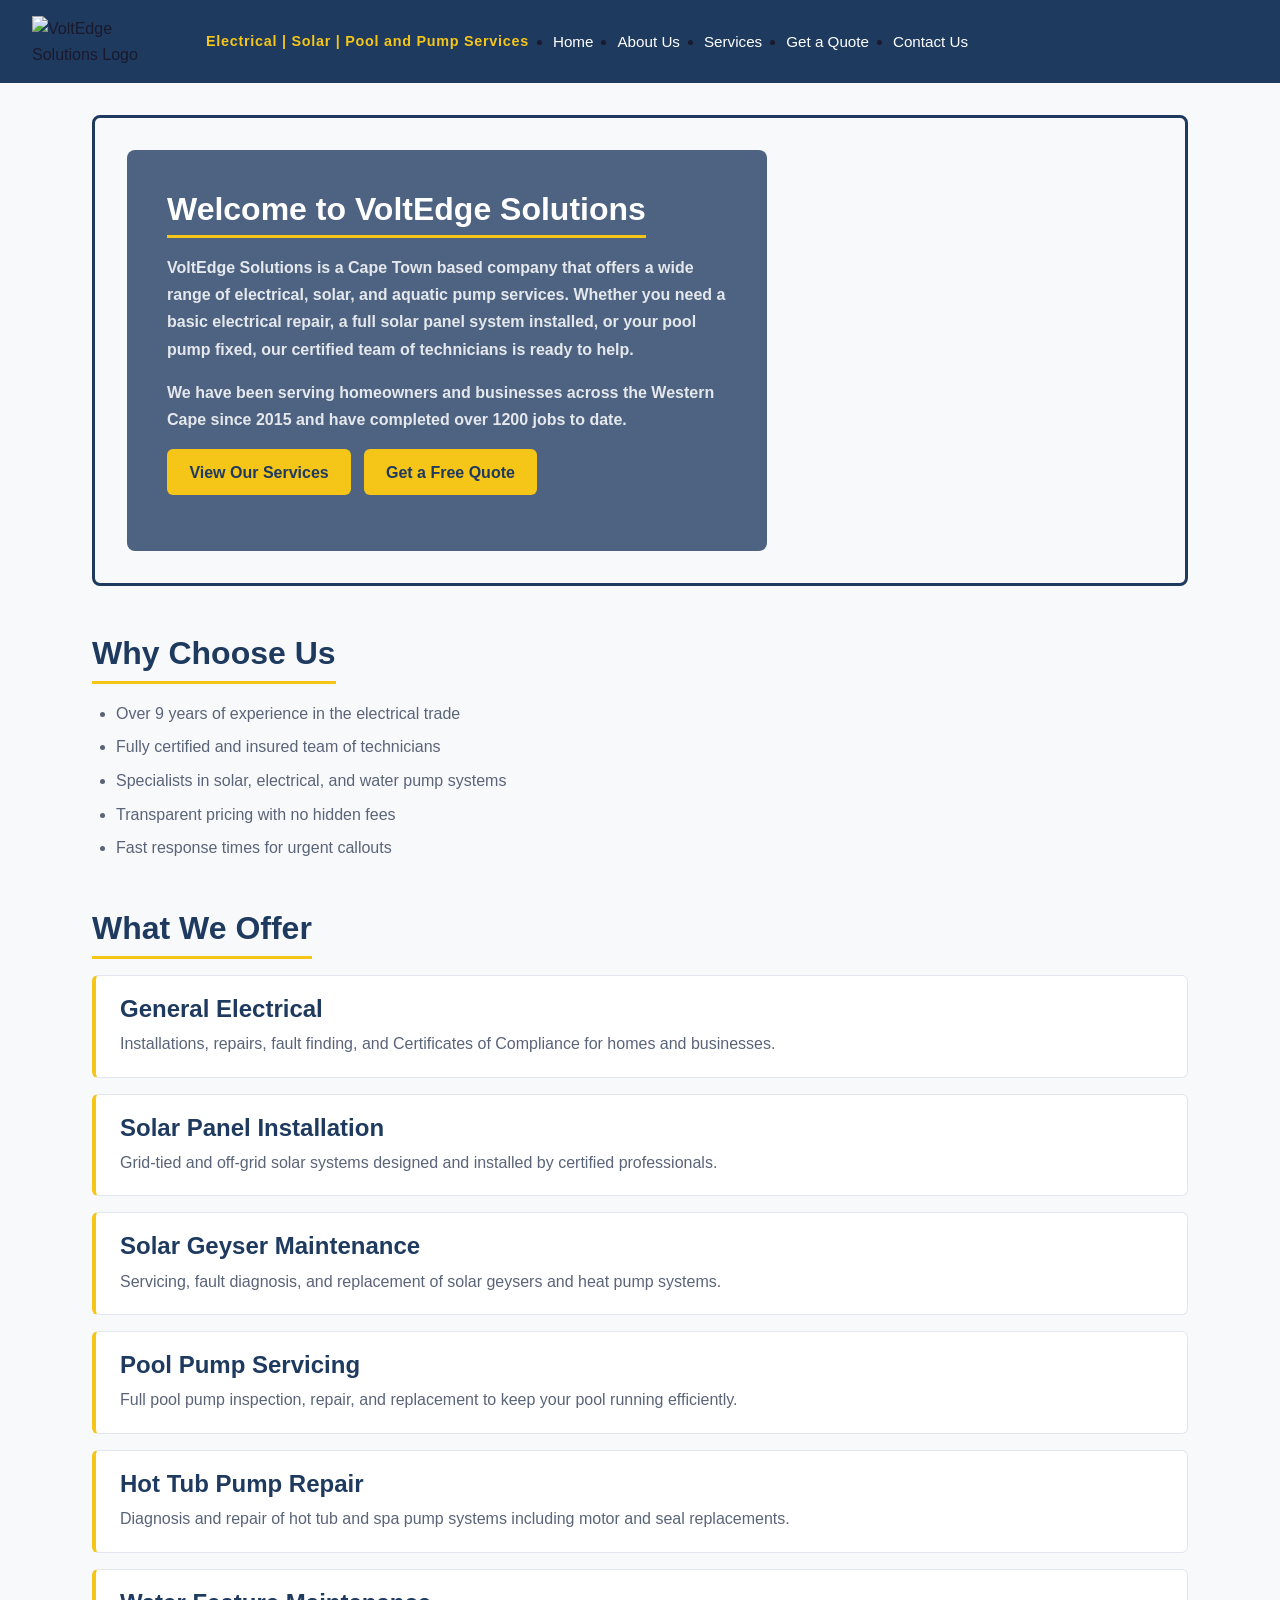
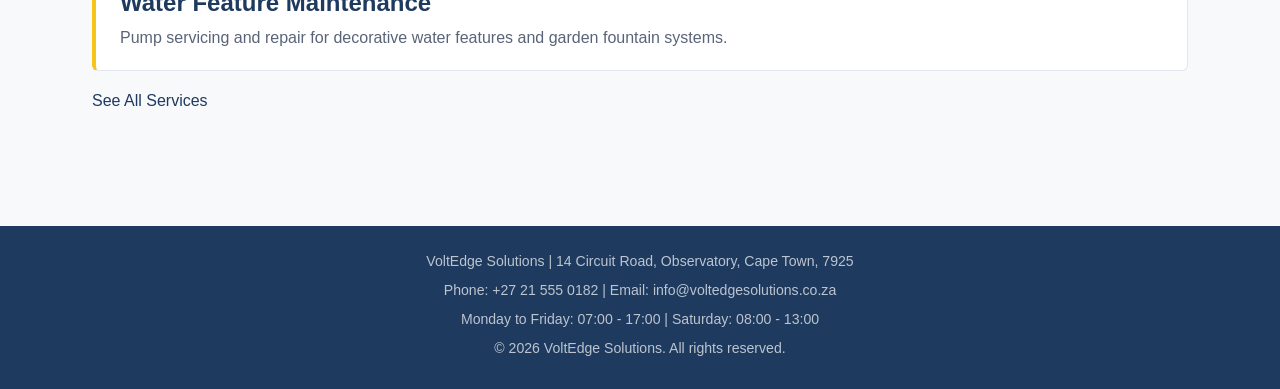
==== index.html @ e1b5d125 "images and styling update to add more color to the home screen" ====
<!DOCTYPE html>
<html lang="en">

<head>
    <!-- Page metadata and SEO tags -->
    <meta charset="UTF-8" />
    <meta name="viewport" content="width=device-width, initial-scale=1.0" />
    <meta name="description"
        content="VoltEdge Solutions - Professional electrical, solar, and pool pump services in Cape Town." />
    <meta name="keywords" content="electrician Cape Town, solar installation, pool pump repair, electrical services" />
    <meta name="author" content="VoltEdge Solutions" />
    <title>VoltEdge Solutions | Home</title>

    <!-- External stylesheet - will be built in Part 2 -->
    <link rel="stylesheet" href="css/style.css" />
</head>

<body>

    <!-- ================================================
         HEADER AND NAVIGATION
    =================================================== -->
    <header>

        <!-- Created this image with Gemini -->
        <img src="Images/VoltEdge_Logo.png" alt="VoltEdge Solutions Logo" width="150" height="auto" />
        <p>Electrical | Solar | Pool and Pump Services</p>

        <!-- Navigation menu linking all pages of the website -->
        <nav>
            <ul>
                <li>
                    <a href="index.html">Home</a>
                </li>
                <li>
                    <a href="about.html">About Us</a>
                </li>
                <li>
                    <a href="services.html">Services</a>
                </li>
                <li>
                    <a href="enquiry.html">Get a Quote</a>
                </li>
                <li>
                    <a href="contact.html">Contact Us</a>
                </li>
            </ul>
        </nav>
    </header>

    <!-- =========================================================
         MAIN CONTENT
    ============================================================== -->
    <main>

        <!-- Hero section -->
        <section class="hero">
            <div  class="hero-content">
                <h2>Welcome to VoltEdge Solutions</h2>
                <p>
                    VoltEdge Solutions is a Cape Town based company that offers a wide range of electrical,
                    solar, and aquatic pump services. Whether you need a basic electrical repair, a full
                    solar panel system installed, or your pool pump fixed, our certified team of technicians
                    is ready to help.
                </p>
                <p>
                    We have been serving homeowners and businesses across the Western Cape since 2015 and
                    have completed over 1200 jobs to date.
                </p>
    
                <!-- Call to action links -->
                <p>
                    <a href="services.html">View Our Services</a>
                    <a href="enquiry.html">Get a Free Quote</a>
                </p>
            </div>
        </section>

        <!-- Company highlights -->
        <section>
            <h2>Why Choose Us</h2>

            <ul>
                <li>Over 9 years of experience in the electrical trade</li>
                <li>Fully certified and insured team of technicians</li>
                <li>Specialists in solar, electrical, and water pump systems</li>
                <li>Transparent pricing with no hidden fees</li>
                <li>Fast response times for urgent callouts</li>
            </ul>
        </section>

        <!-- Services overview -->
        <section>
            <h2>What We Offer</h2>

            <article>
                <h3>General Electrical</h3>

                <p>Installations, repairs, fault finding, and Certificates of Compliance for homes and businesses.</p>
            </article>

            <article>
                <h3>Solar Panel Installation</h3>

                <p>Grid-tied and off-grid solar systems designed and installed by certified professionals.</p>
            </article>

            <article>
                <h3>Solar Geyser Maintenance</h3>

                <p>Servicing, fault diagnosis, and replacement of solar geysers and heat pump systems.</p>
            </article>

            <article>
                <h3>Pool Pump Servicing</h3>

                <p>Full pool pump inspection, repair, and replacement to keep your pool running efficiently.</p>
            </article>

            <article>
                <h3>Hot Tub Pump Repair</h3>

                <p>Diagnosis and repair of hot tub and spa pump systems including motor and seal replacements.</p>
            </article>

            <article>
                <h3>Water Feature Maintenance</h3>

                <p>Pump servicing and repair for decorative water features and garden fountain systems.</p>
            </article>

            <!-- Link to full services page -->
            <p> <a href="services.html">See All Services</a></p>
        </section>

    </main>

    <!-- =======================================
         FOOTER
    ============================== -->
    <footer>
        <p>VoltEdge Solutions | 14 Circuit Road, Observatory, Cape Town, 7925</p>
        <p>Phone: +27 21 555 0182 | Email: info@voltedgesolutions.co.za</p>
        <p>Monday to Friday: 07:00 - 17:00 | Saturday: 08:00 - 13:00</p>
        <p>&copy; 2026 VoltEdge Solutions. All rights reserved.</p>
    </footer>
</body>

</html>
---- css/style.css ----
/* ============================================================
   VoltEdge Solutions - Main Stylesheet
   Module: WEDE5020 - Web Development (Introduction)
   ============================================================ */


/* ============================================================
   1. Removes default browser margins and padding to ensure
   consistent styling across all browsers.
   ============================================================ */

* {
  margin: 0;
  padding: 0;
  box-sizing: border-box;
}


/* ============================================================
   2. DEFAULT BODY STYLES
   ============================================================ */

body {
  font-family: Arial, sans-serif;
  font-size: 16px;
  line-height: 1.6;
    color: #1A1A2E;
    background-color: #F8F9FB;
}


/* ============================================================
   3. Styles all heading levels using the primary navy blue colour.
   ============================================================ */

h1, h2, h3, h4, h5, h6 {
  font-family: Arial, sans-serif;
  font-weight: 700;
    color: #1E3A5F;
  margin-bottom: 0.75rem;
  line-height: 1.2;
}

h1 { font-size: 2.5rem; }
h2 { font-size: 2rem; }
h3 { font-size: 1.5rem; }
h4 { font-size: 1.2rem; }
h5 { font-size: 1rem; }
h6 { font-size: 0.9rem; }


/* ============================================================
   4. Set readable font size, spacing, and colour for body text.
   ============================================================ */

p {
  font-size: 1rem;
  line-height: 1.7;
    color: #5A6478;
  margin-bottom: 1rem;
}

a {
    color: #1E3A5F;
  text-decoration: none;
}

a:hover {
    color: #D4A800;
}

strong {
  font-weight: 700;
  color: #1a1a2e;
}

/* ============================================================
   Shared styles for header, navigation, main content,
   sections, cards, and footer across all pages.
   ============================================================ */

/* --- Header --- */

header {
  background-color: #1e3a5f;
  padding: 1rem 2rem;
  display: flex;
  align-items: center;
  gap: 1.5rem;
}

header p {
  color: #f5c518;
  font-size: 0.9rem;
  font-weight: 600;
  margin: 0;
  letter-spacing: 0.05em;
}

/* --- Navigation --- */

nav ul {
  display: flex;
  gap: 1.5rem;
  margin-left: auto;
}

nav ul li a {
  color: #ffffff;
  font-size: 0.95rem;
  font-weight: 500;
  padding: 0.3rem 0;
  border-bottom: 2px solid transparent;
  transition: border-color 0.2s ease, color 0.2s ease;
}

/* Hover and active pseudo-class on nav links */
nav ul li a:hover,
nav ul li a.active {
  color: #f5c518;
  border-bottom-color: #f5c518;
}

/* --- Main content wrapper --- */

main {
  max-width: 1160px;
  margin: 0 auto;
  padding: 2rem;
}

/* --- Sections --- */

section {
  margin-bottom: 3rem;
}

section h2 {
  margin-bottom: 1rem;
  padding-bottom: 0.5rem;
  border-bottom: 3px solid #f5c518;
  display: inline-block;
}

/* --- Lists --- */

section ul {
  list-style: disc;
  padding-left: 1.5rem;
}

section ul li {
  color: #5a6478;
  line-height: 1.7;
  margin-bottom: 0.4rem;
  font-size: 1rem;
}

/* --- Article / service cards --- */

article {
  background-color: #ffffff;
  border: 1px solid #e2e7ef;
  border-left: 4px solid #f5c518;
  border-radius: 6px;
  padding: 1.2rem 1.5rem;
  margin-bottom: 1rem;
}

article h3 {
  margin-bottom: 0.4rem;
}

article p {
  margin: 0;
}

/* --- Footer --- */

footer {
  background-color: #1e3a5f;
  color: #ffffff;
  text-align: center;
  padding: 1.5rem 2rem;
  margin-top: 2rem;
}

footer p {
  color: rgba(255, 255, 255, 0.7);
  font-size: 0.88rem;
  margin-bottom: 0.3rem;
}

/* ============================================================
   Index page - hero section with background image and overlay.
   ============================================================ */

.hero {
  background-image: url('../Images/index_hero.png');
  background-size: cover;
  background-position: center;
  background-repeat: no-repeat;
  border-radius: 8px;
  min-height: 420px;
  display: flex;
  align-items: center;
  border: 3px solid #1e3a5f !important;
}

.hero-content {
  background-color: rgba(30, 58, 95, 0.78);
  border-radius: 8px;
  padding: 2.5rem;
  max-width: 640px;
  margin: 2rem;
  font-weight: 600;
}

.hero-content h2 {
  color: #ffffff;
  border-bottom: 3px solid #f5c518;
  display: inline-block;
  padding-bottom: 0.4rem;
  margin-bottom: 1rem;
}

.hero-content p {
  color: rgba(255, 255, 255, 0.85);
  margin-bottom: 1rem;
}

/* Call to action buttons inside the hero */
.hero-content p:last-child a {
  display: inline-block;
  background-color: #f5c518;
  color: #1e3a5f;
  font-weight: 700;
  padding: 0.6rem 1.4rem;
  border-radius: 6px;
  margin-right: 0.5rem;
  transition: background-color 0.2s ease;
}

.hero-content p:last-child a:hover {
  background-color: #d4a800;
}

/* ============================================================
   Responsive Design - Tablet (max-width: 768px)
   Layout adjusts for tablet screen sizes.
   ============================================================ */

@media (max-width: 768px) {

  /* Stack header items vertically */
  header {
    flex-direction: column;
    align-items: flex-start;
    gap: 0.75rem;
    padding: 1rem;
  }

  /* Nav links wrap onto multiple lines */
  nav ul {
    flex-wrap: wrap;
    gap: 0.75rem;
    margin-left: 0;
  }

  /* Scale down headings */
  h1 { font-size: 2rem; }
  h2 { font-size: 1.6rem; }
  h3 { font-size: 1.3rem; }

  /* Reduce main padding */
  main {
    padding: 1.5rem;
  }

  /* Hero height reduces on tablet */
  .hero {
    min-height: 320px;
  }

  /* Overlay takes full width on tablet */
  .hero-content {
    max-width: 100%;
    margin: 1rem;
    padding: 1.5rem;
  }
}

/* ============================================================
   Responsive Design - Mobile (max-width: 480px)
   Layout adjusts for small mobile screens.
   ============================================================ */

@media (max-width: 480px) {

  /* Reduce heading sizes for small screens */
  h1 { font-size: 1.6rem; }
  h2 { font-size: 1.4rem; }
  h3 { font-size: 1.2rem; }

  p {
    font-size: 0.95rem;
  }

  /* Reduce padding on main */
  main {
    padding: 1rem;
  }

  /* Nav links stack into a column on mobile */
  nav ul {
    flex-direction: column;
    gap: 0.5rem;
  }

  /* Hero adjusts for small screens */
  .hero {
    min-height: 260px;
    border-radius: 4px;
  }

  /* Overlay fills full width */
  .hero-content {
    margin: 0.75rem;
    padding: 1.2rem;
    max-width: 100%;
  }

  /* CTA buttons stack vertically on mobile */
  .hero-content p:last-child a {
    display: block;
    margin-bottom: 0.5rem;
    margin-right: 0;
    text-align: center;
  }

  /* Article cards reduce padding */
  article {
    padding: 1rem;
  }

  /* Footer adjusts on mobile */
  footer {
    padding: 1rem;
  }

  footer p {
    font-size: 0.8rem;
  }
}
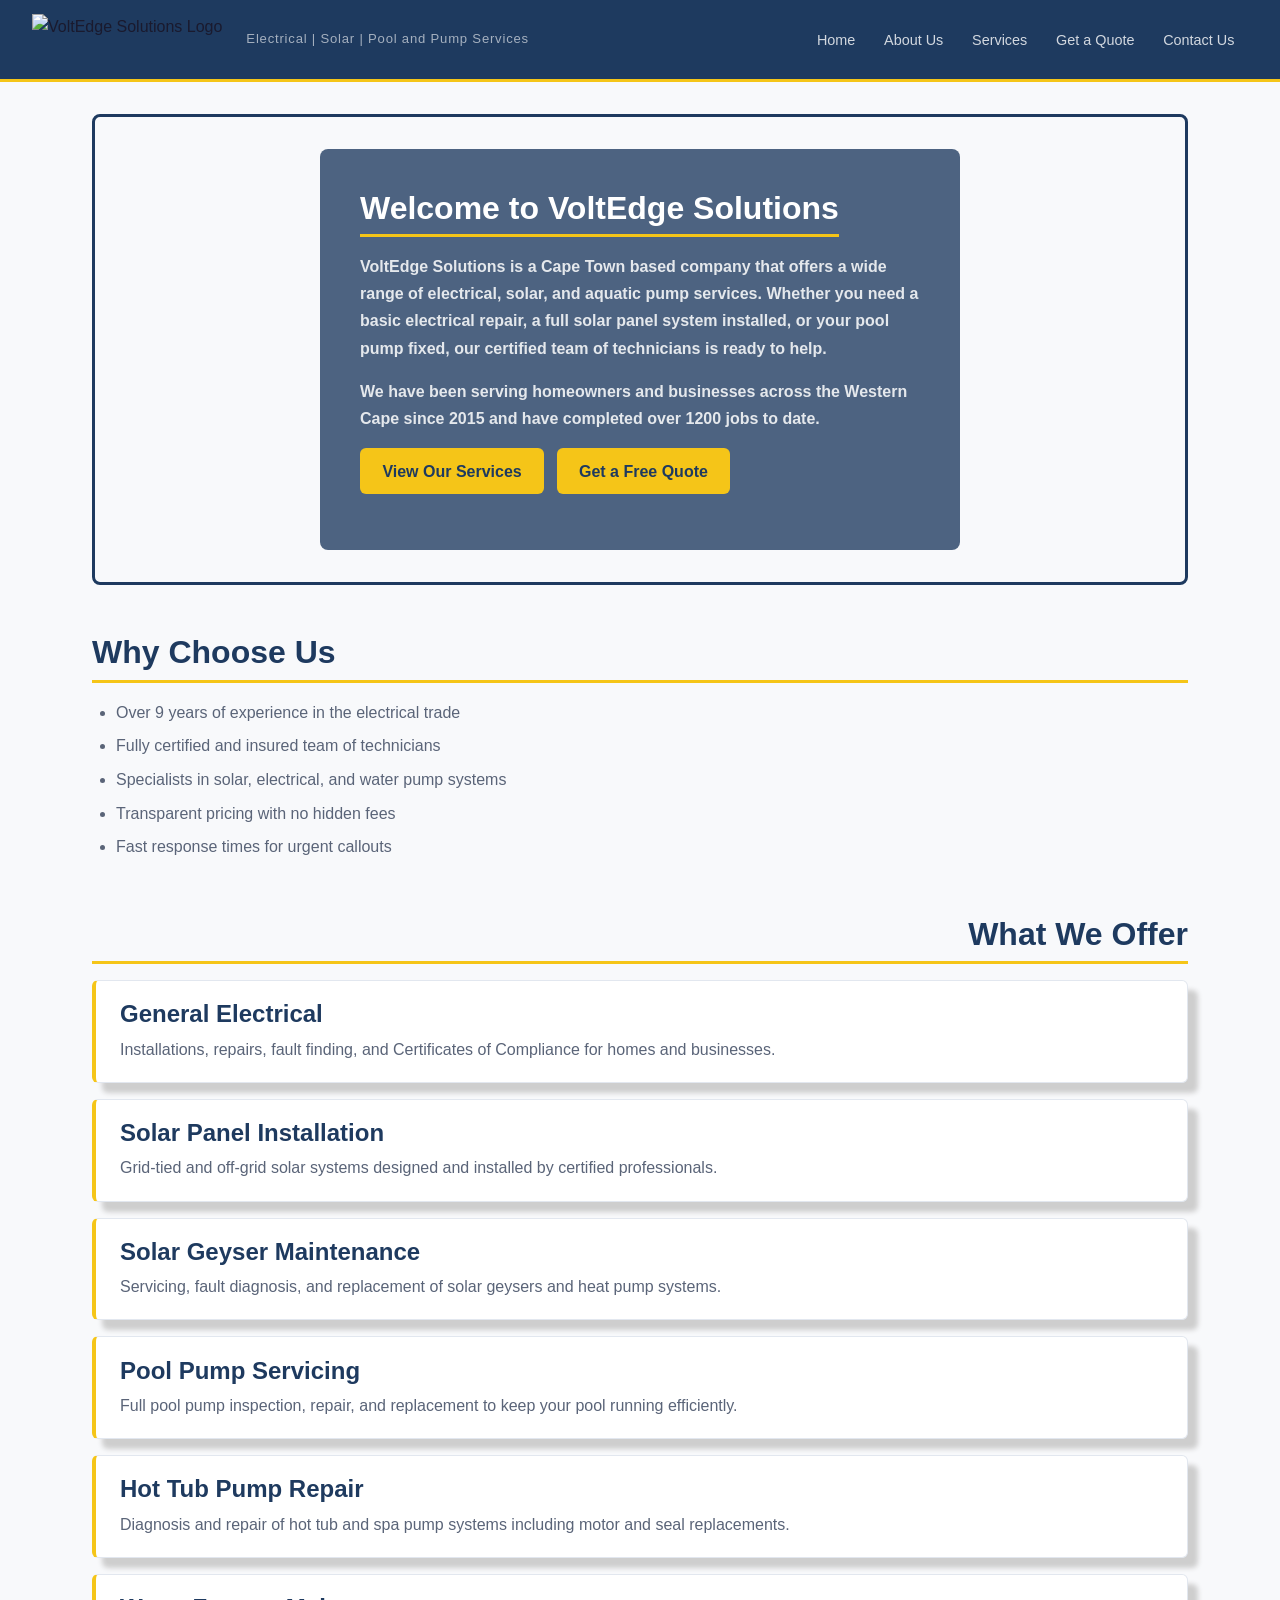
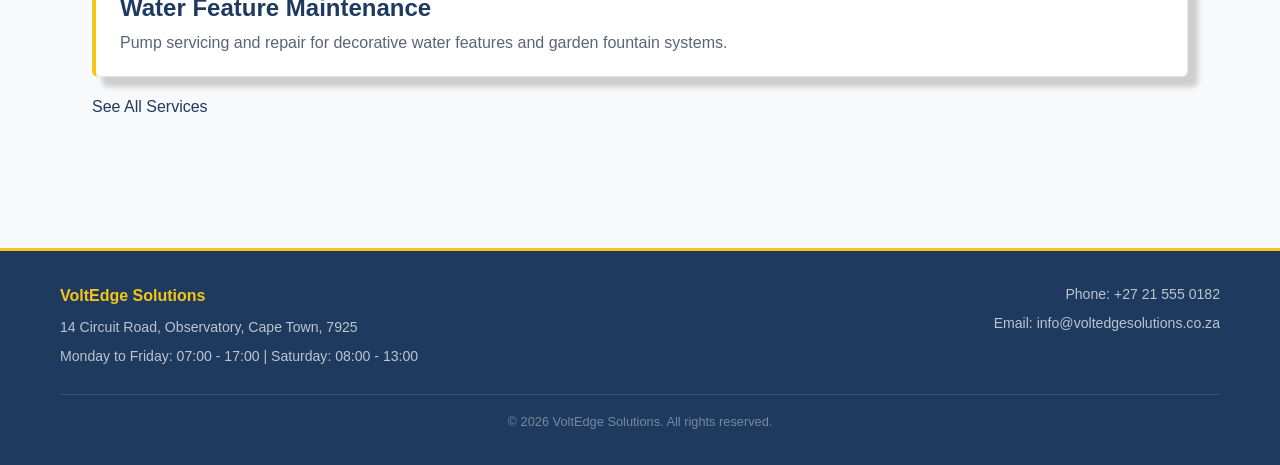
==== commit 9c4de8a0: "Updated headers, footers and added some extra stylings to headers and some box shadow" ====
--- a/index.html
+++ b/index.html
@@ -11,7 +11,6 @@
     <meta name="author" content="VoltEdge Solutions" />
     <title>VoltEdge Solutions | Home</title>
 
-    <!-- External stylesheet - will be built in Part 2 -->
     <link rel="stylesheet" href="css/style.css" />
 </head>
 
@@ -28,7 +27,7 @@
 
         <!-- Navigation menu linking all pages of the website -->
         <nav>
-            <ul>
+            <ul >
                 <li>
                     <a href="index.html">Home</a>
                 </li>
@@ -78,7 +77,7 @@
 
         <!-- Company highlights -->
         <section>
-            <h2>Why Choose Us</h2>
+            <h2 style="text-align: left;">Why Choose Us</h2>
 
             <ul>
                 <li>Over 9 years of experience in the electrical trade</li>
@@ -91,7 +90,7 @@
 
         <!-- Services overview -->
         <section>
-            <h2>What We Offer</h2>
+            <h2 style="text-align: right;">What We Offer</h2>
 
             <article>
                 <h3>General Electrical</h3>
@@ -138,12 +137,22 @@
     <!-- =======================================
          FOOTER
     ============================== -->
-    <footer>
-        <p>VoltEdge Solutions | 14 Circuit Road, Observatory, Cape Town, 7925</p>
-        <p>Phone: +27 21 555 0182 | Email: info@voltedgesolutions.co.za</p>
-        <p>Monday to Friday: 07:00 - 17:00 | Saturday: 08:00 - 13:00</p>
+<footer>
+    <div class="footer-main">
+        <div class="footer-brand">
+            <strong>VoltEdge Solutions</strong>
+            <p>14 Circuit Road, Observatory, Cape Town, 7925</p>
+            <p>Monday to Friday: 07:00 - 17:00 | Saturday: 08:00 - 13:00</p>
+        </div>
+        <div class="footer-contact">
+            <p>Phone: +27 21 555 0182</p>
+            <p>Email: info@voltedgesolutions.co.za</p>
+        </div>
+    </div>
+    <div class="footer-bottom">
         <p>&copy; 2026 VoltEdge Solutions. All rights reserved.</p>
-    </footer>
+    </div>
+</footer>
 </body>
 
 </html>
--- a/css/style.css
+++ b/css/style.css
@@ -2,7 +2,6 @@
    VoltEdge Solutions - Main Stylesheet
    Module: WEDE5020 - Web Development (Introduction)
    ============================================================ */
-
 
 /* ============================================================
    1. Removes default browser margins and padding to ensure
@@ -15,7 +14,6 @@
   box-sizing: border-box;
 }
 
-
 /* ============================================================
    2. DEFAULT BODY STYLES
    ============================================================ */
@@ -24,30 +22,46 @@
   font-family: Arial, sans-serif;
   font-size: 16px;
   line-height: 1.6;
-    color: #1A1A2E;
-    background-color: #F8F9FB;
-}
-
+  color: #1a1a2e;
+  background-color: #f8f9fb;
+}
 
 /* ============================================================
    3. Styles all heading levels using the primary navy blue colour.
    ============================================================ */
 
-h1, h2, h3, h4, h5, h6 {
+h1,
+h2,
+h3,
+h4,
+h5,
+h6 {
   font-family: Arial, sans-serif;
   font-weight: 700;
-    color: #1E3A5F;
+  color: #1e3a5f;
   margin-bottom: 0.75rem;
   line-height: 1.2;
 }
 
-h1 { font-size: 2.5rem; }
-h2 { font-size: 2rem; }
-h3 { font-size: 1.5rem; }
-h4 { font-size: 1.2rem; }
-h5 { font-size: 1rem; }
-h6 { font-size: 0.9rem; }
-
+h1 {
+  font-size: 2.5rem;
+}
+h2 {
+  font-size: 2rem;
+  text-align: center;
+}
+h3 {
+  font-size: 1.5rem;
+}
+h4 {
+  font-size: 1.2rem;
+}
+h5 {
+  font-size: 1rem;
+}
+h6 {
+  font-size: 0.9rem;
+}
 
 /* ============================================================
    4. Set readable font size, spacing, and colour for body text.
@@ -56,17 +70,17 @@
 p {
   font-size: 1rem;
   line-height: 1.7;
-    color: #5A6478;
+  color: #5a6478;
   margin-bottom: 1rem;
 }
 
 a {
-    color: #1E3A5F;
+  color: #1e3a5f;
   text-decoration: none;
 }
 
 a:hover {
-    color: #D4A800;
+  color: #d4a800;
 }
 
 strong {
@@ -83,39 +97,63 @@
 
 header {
   background-color: #1e3a5f;
-  padding: 1rem 2rem;
+  padding: 0.85rem 2rem;
   display: flex;
   align-items: center;
   gap: 1.5rem;
-}
-
-header p {
-  color: #f5c518;
-  font-size: 0.9rem;
-  font-weight: 600;
+  border-bottom: 3px solid #f5c518;
+  position: sticky;
+  top: 0;
+  z-index: 100;
+}
+
+/* Logo scales by height so it never stretches */
+header img {
+  height: 52px;
+  width: auto;
+}
+
+/* Tagline sits softly next to the logo */
+header > p {
+  color: rgba(255, 255, 255, 0.6);
+  font-size: 0.82rem;
+  font-weight: 400;
   margin: 0;
-  letter-spacing: 0.05em;
+  letter-spacing: 0.06em;
 }
 
 /* --- Navigation --- */
+
+nav {
+  margin-left: auto;
+}
 
 nav ul {
   display: flex;
-  gap: 1.5rem;
-  margin-left: auto;
+  gap: 0.1rem;
+  align-items: center;
+  list-style: none;
 }
 
 nav ul li a {
+  color: rgba(255, 255, 255, 0.8);
+  font-size: 0.9rem;
+  font-weight: 500;
+  padding: 0.45rem 0.85rem;
+  border-radius: 4px;
+  border-bottom: 2px solid transparent;
+  transition:
+    background-color 0.2s ease,
+    color 0.2s ease;
+}
+
+/* Hover pseudo-class adds a subtle background */
+nav ul li a:hover {
+  background-color: rgba(255, 255, 255, 0.08);
   color: #ffffff;
-  font-size: 0.95rem;
-  font-weight: 500;
-  padding: 0.3rem 0;
-  border-bottom: 2px solid transparent;
-  transition: border-color 0.2s ease, color 0.2s ease;
-}
-
-/* Hover and active pseudo-class on nav links */
-nav ul li a:hover,
+}
+
+/* Active page link gets the yellow underline */
 nav ul li a.active {
   color: #f5c518;
   border-bottom-color: #f5c518;
@@ -133,6 +171,8 @@
 
 section {
   margin-bottom: 3rem;
+  display: flex;
+  flex-direction: column;
 }
 
 section h2 {
@@ -165,6 +205,7 @@
   border-radius: 6px;
   padding: 1.2rem 1.5rem;
   margin-bottom: 1rem;
+  box-shadow: 10px 10px 5px rgb(206, 206, 206);
 }
 
 article h3 {
@@ -179,24 +220,63 @@
 
 footer {
   background-color: #1e3a5f;
-  color: #ffffff;
-  text-align: center;
-  padding: 1.5rem 2rem;
+  border-top: 3px solid #f5c518;
+  padding: 2rem;
   margin-top: 2rem;
 }
 
-footer p {
+/* Two column layout - brand on left, contact on right */
+.footer-main {
+  display: flex;
+  justify-content: space-between;
+  align-items: flex-start;
+  gap: 2rem;
+  max-width: 1160px;
+  margin: 0 auto 1.25rem;
+  flex-wrap: wrap;
+}
+
+.footer-brand strong {
+  color: #f5c518;
+  font-size: 1rem;
+  display: block;
+  margin-bottom: 0.5rem;
+}
+
+.footer-brand p {
   color: rgba(255, 255, 255, 0.7);
   font-size: 0.88rem;
   margin-bottom: 0.3rem;
 }
 
+.footer-contact p {
+  color: rgba(255, 255, 255, 0.7);
+  font-size: 0.88rem;
+  margin-bottom: 0.3rem;
+  text-align: right;
+}
+
+/* Copyright bar at the bottom */
+.footer-bottom {
+  border-top: 1px solid rgba(255, 255, 255, 0.12);
+  padding-top: 1rem;
+  text-align: center;
+  max-width: 1160px;
+  margin: 0 auto;
+}
+
+.footer-bottom p {
+  color: rgba(255, 255, 255, 0.4);
+  font-size: 0.8rem;
+  margin: 0;
+}
+
 /* ============================================================
    Index page - hero section with background image and overlay.
    ============================================================ */
 
 .hero {
-  background-image: url('../Images/index_hero.png');
+  background-image: url("../Images/index_hero.png");
   background-size: cover;
   background-position: center;
   background-repeat: no-repeat;
@@ -246,13 +326,240 @@
 }
 
 /* ============================================================
+   About Page - about.html
+   Team cards with portrait placeholder for each member.
+   ============================================================ */
+
+.team-grid {
+  display: grid;
+  grid-template-columns: repeat(4, 1fr);
+  gap: 1.5rem;
+  margin-top: 1rem;
+}
+
+.team-card {
+  background-color: #ffffff;
+  border: 1px solid #e2e7ef;
+  border-radius: 8px;
+  overflow: hidden;
+  text-align: center;
+  box-shadow: 10px 10px 5px rgb(206, 206, 206);
+}
+
+.team-card .portrait {
+  background-color: #1e3a5f;
+  height: 220px;
+  display: flex;
+  align-items: center;
+  justify-content: center;
+}
+
+.team-card .portrait img {
+  width: 100%;
+  height: 220px;
+  object-fit: contain;
+}
+
+.team-card .portrait-placeholder {
+  font-size: 4rem;
+  color: #f5c518;
+}
+
+.team-card .team-info {
+  padding: 1.2rem 1rem;
+}
+
+.team-card .team-info h3 {
+  margin-bottom: 0.25rem;
+  font-size: 1.1rem;
+}
+
+.team-card .team-info .role {
+  color: #f5c518;
+  font-size: 0.82rem;
+  font-weight: 700;
+  text-transform: uppercase;
+  letter-spacing: 0.06em;
+  margin-bottom: 0.75rem;
+}
+
+.team-card .team-info p {
+  font-size: 0.88rem;
+  color: #5a6478;
+  margin: 0;
+}
+
+/* ============================================================
+   Enquiry Page - enquiry.html
+   Styles for the form, fieldsets, inputs, and submit button.
+   ============================================================ */
+
+fieldset {
+  border: 1px solid #e2e7ef;
+  border-radius: 6px;
+  padding: 1.5rem;
+  margin-bottom: 1.5rem;
+  background-color: #ffffff;
+  box-shadow: 10px 10px 5px rgb(206, 206, 206);
+}
+
+legend {
+  font-weight: 700;
+  font-size: 1rem;
+  color: #1e3a5f;
+  padding: 0 0.5rem;
+  letter-spacing: 0.03em;
+}
+
+label {
+  display: block;
+  font-size: 0.9rem;
+  font-weight: 600;
+  color: #1e3a5f;
+  margin-top: 1rem;
+  margin-bottom: 0.35rem;
+}
+
+input[type="text"],
+input[type="email"],
+input[type="tel"] {
+  width: 100%;
+  padding: 0.6rem 0.85rem;
+  border: 1.5px solid #e2e7ef;
+  border-radius: 6px;
+  font-family: Arial, sans-serif;
+  font-size: 0.95rem;
+  color: #1a1a2e;
+  background-color: #f8f9fb;
+  transition: border-color 0.2s ease;
+}
+
+/* Focus pseudo-class highlights the active input */
+input[type="text"]:focus,
+input[type="email"]:focus,
+input[type="tel"]:focus {
+  border-color: #1e3a5f;
+  outline: none;
+  background-color: #ffffff;
+}
+
+select {
+  width: 100%;
+  padding: 0.6rem 0.85rem;
+  border: 1.5px solid #e2e7ef;
+  border-radius: 6px;
+  font-family: Arial, sans-serif;
+  font-size: 0.95rem;
+  color: #1a1a2e;
+  background-color: #f8f9fb;
+  transition: border-color 0.2s ease;
+}
+
+select:focus {
+  border-color: #1e3a5f;
+  outline: none;
+  background-color: #ffffff;
+}
+
+textarea {
+  width: 100%;
+  padding: 0.6rem 0.85rem;
+  border: 1.5px solid #e2e7ef;
+  border-radius: 6px;
+  font-family: Arial, sans-serif;
+  font-size: 0.95rem;
+  color: #1a1a2e;
+  background-color: #f8f9fb;
+  resize: vertical;
+  transition: border-color 0.2s ease;
+}
+
+textarea:focus {
+  border-color: #1e3a5f;
+  outline: none;
+  background-color: #ffffff;
+}
+
+input[type="submit"] {
+  background-color: #f5c518;
+  color: #1e3a5f;
+  font-family: Arial, sans-serif;
+  font-size: 1rem;
+  font-weight: 700;
+  padding: 0.75rem 2rem;
+  border: none;
+  border-radius: 6px;
+  cursor: pointer;
+  transition: background-color 0.2s ease;
+}
+
+input[type="submit"]:hover {
+  background-color: #d4a800;
+}
+
+section ol {
+  list-style: decimal;
+  padding-left: 1.5rem;
+  margin-bottom: 1rem;
+}
+
+section ol li {
+  color: #5a6478;
+  line-height: 1.7;
+  margin-bottom: 0.4rem;
+  font-size: 1rem;
+}
+
+/* ============================================================
+   Contact Page - contact.html
+   Styles for the location cards and embedded Google Maps.
+   ============================================================ */
+
+.locations-grid {
+  display: grid;
+  grid-template-columns: 1fr 1fr;
+  gap: 1.5rem;
+  margin-top: 1rem;
+}
+
+.locations-grid div {
+   box-shadow: 10px 10px 5px rgb(206, 206, 206);
+}
+
+.location-card {
+  background-color: #ffffff;
+  border: 1px solid #e2e7ef;
+  border-top: 4px solid #f5c518;
+  border-radius: 6px;
+  overflow: hidden;
+}
+
+.location-card iframe {
+  width: 100%;
+  height: 220px;
+  display: block;
+  border: none;
+}
+
+.location-card .location-info {
+  padding: 1.2rem 1.5rem;
+}
+
+.location-card .location-info h3 {
+  margin-bottom: 0.75rem;
+}
+
+.location-card .location-info p {
+  font-size: 0.9rem;
+  color: #5a6478;
+  margin-bottom: 0.3rem;
+}
+
+/* ============================================================
    Responsive Design - Tablet (max-width: 768px)
-   Layout adjusts for tablet screen sizes.
    ============================================================ */
 
 @media (max-width: 768px) {
-
-  /* Stack header items vertically */
   header {
     flex-direction: column;
     align-items: flex-start;
@@ -260,77 +567,103 @@
     padding: 1rem;
   }
 
-  /* Nav links wrap onto multiple lines */
+  nav {
+    margin-left: 0;
+    width: 100%;
+  }
+
   nav ul {
+    list-style: none;
     flex-wrap: wrap;
-    gap: 0.75rem;
-    margin-left: 0;
-  }
-
-  /* Scale down headings */
-  h1 { font-size: 2rem; }
-  h2 { font-size: 1.6rem; }
-  h3 { font-size: 1.3rem; }
-
-  /* Reduce main padding */
+    gap: 0.1rem;
+    display: flex;
+    flex-direction: row;
+  }
+
+  h1 {
+    font-size: 2rem;
+  }
+  h2 {
+    font-size: 1.6rem;
+  }
+  h3 {
+    font-size: 1.3rem;
+  }
+
   main {
     padding: 1.5rem;
   }
 
-  /* Hero height reduces on tablet */
   .hero {
     min-height: 320px;
   }
 
-  /* Overlay takes full width on tablet */
   .hero-content {
     max-width: 100%;
     margin: 1rem;
     padding: 1.5rem;
   }
+
+  .team-grid {
+    grid-template-columns: repeat(2, 1fr);
+  }
+
+  .locations-grid {
+    grid-template-columns: 1fr;
+  }
+
+  .footer-main {
+    flex-direction: column;
+    gap: 1rem;
+  }
+
+  .footer-contact p {
+    text-align: left;
+  }
 }
 
 /* ============================================================
    Responsive Design - Mobile (max-width: 480px)
-   Layout adjusts for small mobile screens.
    ============================================================ */
 
 @media (max-width: 480px) {
-
-  /* Reduce heading sizes for small screens */
-  h1 { font-size: 1.6rem; }
-  h2 { font-size: 1.4rem; }
-  h3 { font-size: 1.2rem; }
+  h1 {
+    font-size: 1.6rem;
+  }
+  h2 {
+    font-size: 1.4rem;
+  }
+  h3 {
+    font-size: 1.2rem;
+  }
 
   p {
     font-size: 0.95rem;
   }
 
-  /* Reduce padding on main */
   main {
     padding: 1rem;
   }
 
-  /* Nav links stack into a column on mobile */
   nav ul {
-    flex-direction: column;
-    gap: 0.5rem;
-  }
-
-  /* Hero adjusts for small screens */
+    list-style: none;
+    flex-wrap: wrap;
+    gap: 0.1rem;
+    display: flex;
+    flex-direction: row;
+  }
+
   .hero {
     min-height: 260px;
     border-radius: 4px;
   }
 
-  /* Overlay fills full width */
   .hero-content {
     margin: 0.75rem;
     padding: 1.2rem;
     max-width: 100%;
   }
 
-  /* CTA buttons stack vertically on mobile */
   .hero-content p:last-child a {
     display: block;
     margin-bottom: 0.5rem;
@@ -338,17 +671,23 @@
     text-align: center;
   }
 
-  /* Article cards reduce padding */
   article {
     padding: 1rem;
   }
 
-  /* Footer adjusts on mobile */
+  .team-grid {
+    grid-template-columns: 1fr;
+  }
+
+  fieldset {
+    padding: 1rem;
+  }
+
+  input[type="submit"] {
+    width: 100%;
+  }
+
   footer {
     padding: 1rem;
   }
-
-  footer p {
-    font-size: 0.8rem;
-  }
-}+}
